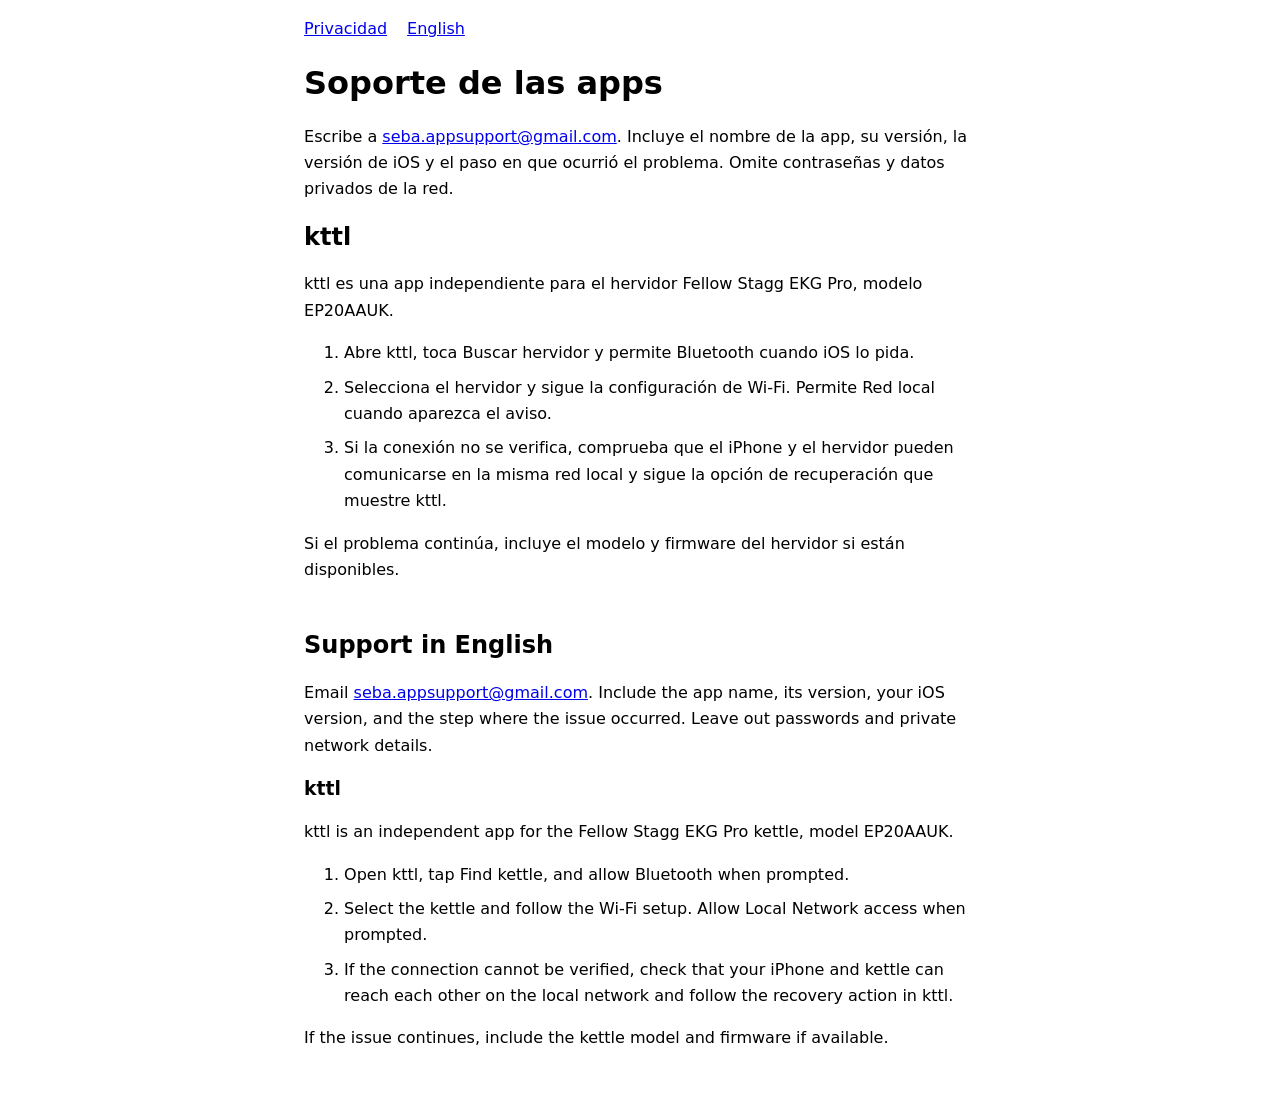
==== index.html @ bf4185cf "Publish shared app support and privacy pages" ====
<!doctype html>
<html lang="es">
<head>
  <meta charset="utf-8">
  <title>Soporte de las apps</title>
  <meta http-equiv="refresh" content="0;url=./support/">
</head>
<body><a href="./support/">Soporte de las apps</a></body>
</html>
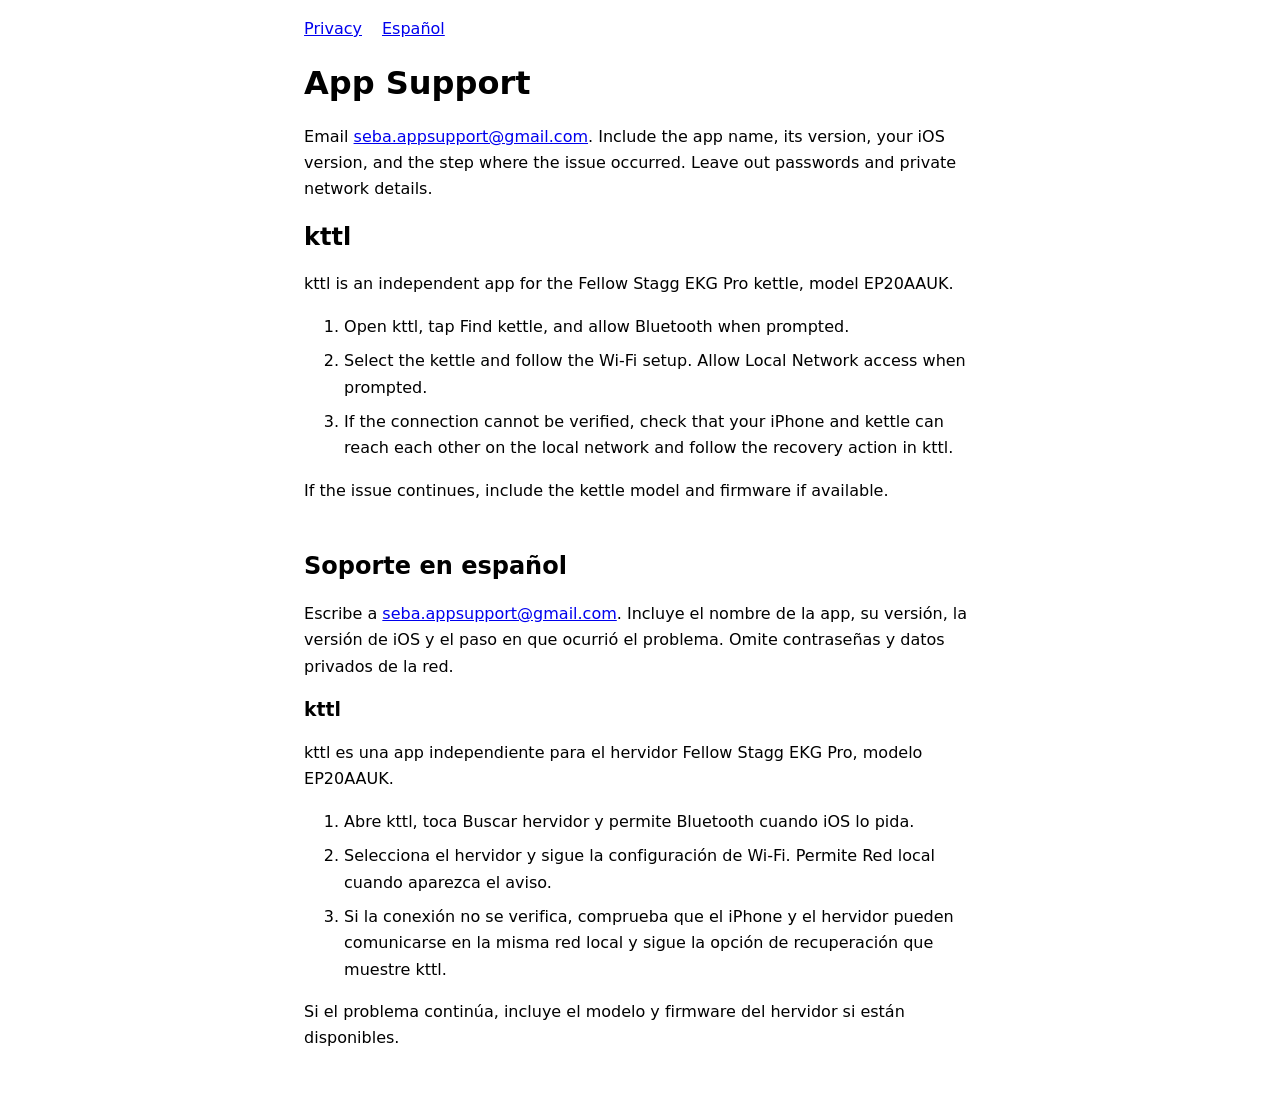
==== commit 4ea9b53e: "Default shared privacy and support pages to English" ====
--- a/index.html
+++ b/index.html
@@ -1,9 +1,9 @@
 <!doctype html>
-<html lang="es">
+<html lang="en">
 <head>
   <meta charset="utf-8">
-  <title>Soporte de las apps</title>
+  <title>App Support</title>
   <meta http-equiv="refresh" content="0;url=./support/">
 </head>
-<body><a href="./support/">Soporte de las apps</a></body>
+<body><a href="./support/">App Support</a></body>
 </html>
